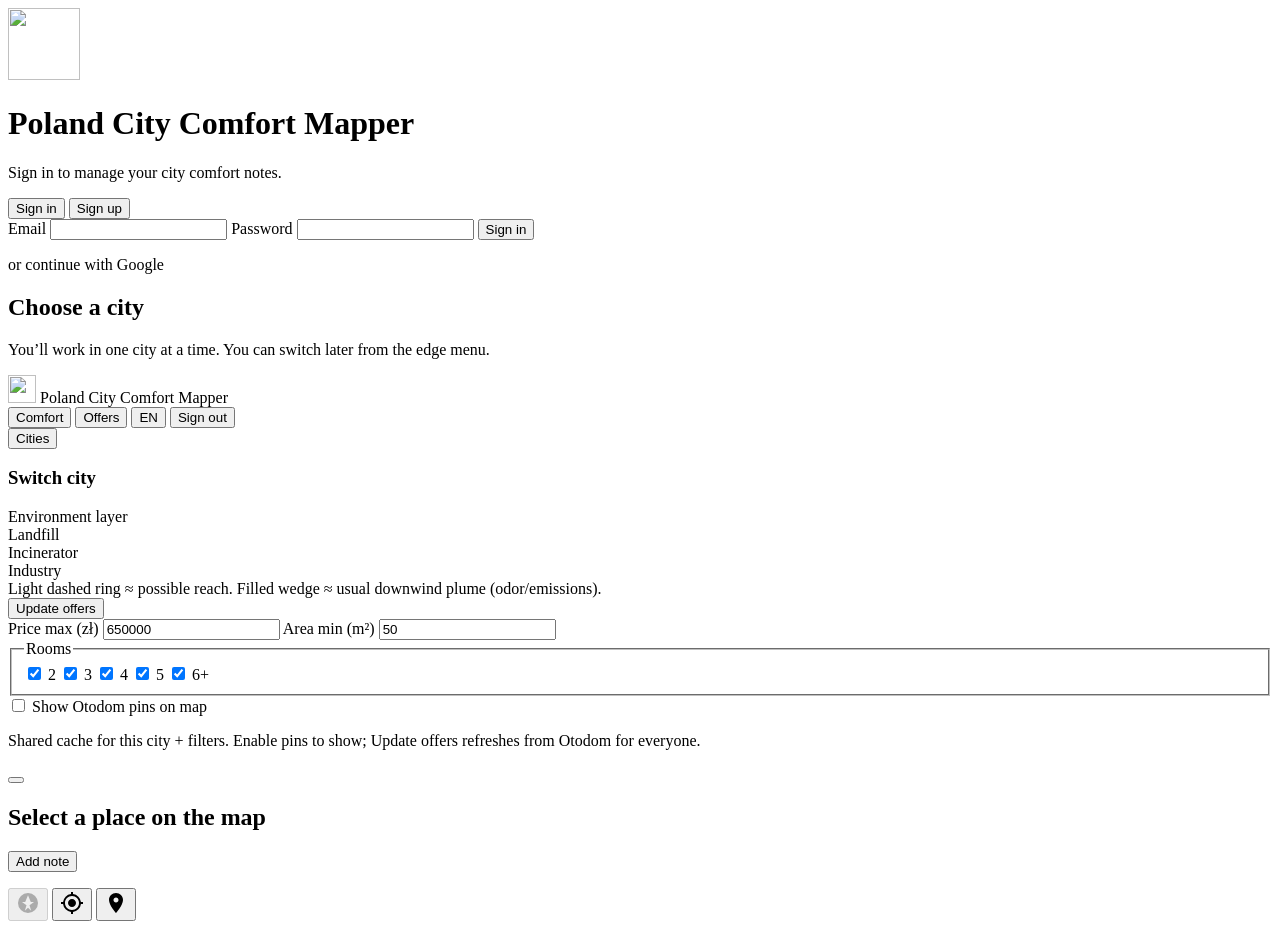
==== src/CityChecker.Api/wwwroot/index.html @ 7ee7e684 "u 1" ====
<!DOCTYPE html>
<html lang="en">
<head>
  <meta charset="UTF-8" />
  <meta name="viewport" content="width=device-width, initial-scale=1, maximum-scale=1, user-scalable=no" />
  <title>Poland City Comfort Mapper</title>
  <link rel="icon" href="/logo.ico" sizes="any" />
  <link rel="icon" href="/logo.svg" type="image/svg+xml" />
  <link rel="apple-touch-icon" href="/logo.svg" />
  <link rel="stylesheet" href="https://unpkg.com/leaflet@1.9.4/dist/leaflet.css" integrity="sha256-p4NxAoJBhIIN+hmNHrzRCf9tD/miZyoHS5obTRR9BMY=" crossorigin="" />
  <link rel="stylesheet" href="/css/app.css?v=rotate1" />
  <script src="https://accounts.google.com/gsi/client" async defer></script>
  <script src="https://unpkg.com/leaflet@1.9.4/dist/leaflet.js" integrity="sha256-20nQCchB9co0qIjJZRGuk2/Z9VM+kNiyxNV1lvTlZBo=" crossorigin=""></script>
  <script src="https://unpkg.com/leaflet-rotate@0.2.8/dist/leaflet-rotate.js" crossorigin=""></script>
</head>
<body>
  <div id="auth-gate" class="auth-gate">
    <div class="auth-card">
      <img src="/logo.svg" alt="" class="auth-logo" width="72" height="72" />
      <h1 data-i18n="appTitle">Poland City Comfort Mapper</h1>
      <p data-i18n="signInHint">Sign in to manage your city comfort notes.</p>
      <div class="auth-tabs" role="tablist">
        <button type="button" id="tab-signin" class="auth-tab active" data-i18n="signIn">Sign in</button>
        <button type="button" id="tab-signup" class="auth-tab" data-i18n="signUp">Sign up</button>
      </div>
      <form id="password-form" class="password-form" method="post" action="#" autocomplete="on">
        <label>
          <span data-i18n="email">Email</span>
          <input id="login-email" name="email" type="email" autocomplete="username" required />
        </label>
        <label>
          <span data-i18n="password">Password</span>
          <input id="login-password" name="password" type="password" autocomplete="current-password" required minlength="8" />
        </label>
        <button type="submit" class="btn primary" id="auth-submit" data-i18n="signIn">Sign in</button>
      </form>
      <p id="auth-or" class="auth-or hidden" data-i18n="orGoogle">or continue with Google</p>
      <div id="google-btn"></div>
      <p id="auth-error" class="error hidden"></p>
    </div>
  </div>

  <div id="app" class="app hidden">
    <div id="city-picker" class="city-picker hidden">
      <div class="city-picker-card">
        <h2 data-i18n="pickCityTitle">Choose a city</h2>
        <p data-i18n="pickCityHint">You’ll work in one city at a time. You can switch later from the edge menu.</p>
        <ul id="city-picker-list" class="city-picker-list"></ul>
      </div>
    </div>
    <header class="topbar">
      <div class="brand">
        <img src="/logo.svg" alt="" class="brand-logo" width="28" height="28" />
        <span data-i18n="appTitle">Poland City Comfort Mapper</span>
      </div>
      <div class="topbar-actions">
        <button type="button" id="map-mode-toggle" class="btn ghost" data-i18n="mapModeComfort">Comfort</button>
        <button type="button" id="offers-toggle" class="btn ghost" data-i18n="offers">Offers</button>
        <button type="button" id="lang-toggle" class="btn ghost" aria-label="Language">EN</button>
        <button type="button" id="sign-out" class="btn ghost" data-i18n="signOut">Sign out</button>
      </div>
    </header>
    <main class="map-wrap">
      <button type="button" id="city-drawer-tab" class="city-drawer-tab" aria-expanded="false">
        <span id="city-drawer-tab-label" data-i18n="citiesTab">Cities</span>
      </button>
      <aside id="city-drawer" class="city-drawer" aria-hidden="true">
        <h3 data-i18n="switchCity">Switch city</h3>
        <ul id="city-drawer-list" class="city-picker-list"></ul>
      </aside>
      <div id="city-drawer-scrim" class="city-drawer-scrim hidden"></div>
      <div id="map"></div>
      <div id="env-legend" class="env-legend hidden" aria-hidden="true">
        <div class="env-legend-title" data-i18n="envLegendTitle">Environment layer</div>
        <div><span class="env-swatch landfill"></span> <span data-i18n="envLandfill">Landfill</span></div>
        <div><span class="env-swatch incinerator"></span> <span data-i18n="envIncinerator">Incinerator</span></div>
        <div><span class="env-swatch factory"></span> <span data-i18n="envIndustrial">Industry</span></div>
        <div class="env-legend-hint" data-i18n="envLegendHint">Light dashed ring ≈ possible reach. Filled wedge ≈ usual downwind plume (odor/emissions).</div>
      </div>
      <aside id="offers-panel" class="housing-panel">
        <button type="button" id="otodom-refresh" class="btn primary" data-i18n="updateOffers">Update offers</button>
        <div class="otodom-box">
          <div class="otodom-filters">
            <label>
              <span data-i18n="otodomPriceMax">Price max (zł)</span>
              <input type="number" id="otodom-price-max" min="0" step="10000" value="650000" />
            </label>
            <label>
              <span data-i18n="otodomAreaMin">Area min (m²)</span>
              <input type="number" id="otodom-area-min" min="0" step="1" value="50" />
            </label>
          </div>
          <fieldset class="otodom-rooms">
            <legend data-i18n="otodomRooms">Rooms</legend>
            <label><input type="checkbox" name="otodom-room" value="TWO" checked /> 2</label>
            <label><input type="checkbox" name="otodom-room" value="THREE" checked /> 3</label>
            <label><input type="checkbox" name="otodom-room" value="FOUR" checked /> 4</label>
            <label><input type="checkbox" name="otodom-room" value="FIVE" checked /> 5</label>
            <label><input type="checkbox" name="otodom-room" value="SIX_OR_MORE" checked /> 6+</label>
          </fieldset>
          <label class="otodom-toggle">
            <input type="checkbox" id="otodom-show" />
            <span data-i18n="otodomShow">Show Otodom pins on map</span>
          </label>
          <p id="otodom-status" class="muted otodom-status" data-i18n="otodomHint">Shared cache for this city + filters. Enable pins to show; Update offers refreshes from Otodom for everyone.</p>
        </div>
        <ul id="housing-offers-list" class="housing-list"></ul>
      </aside>
    </main>
    <aside id="sheet" class="sheet sheet-half">
      <div class="sheet-chrome">
        <button type="button" class="sheet-handle" id="sheet-handle" data-i18n-aria="sheetExpand">
          <span class="sheet-handle-bar" aria-hidden="true"></span>
        </button>
        <div class="sheet-header">
          <h2 id="sheet-title" data-i18n="selectPlace">Select a place on the map</h2>
          <button type="button" id="add-note-btn" class="btn primary hidden" data-i18n="addNote">Add note</button>
        </div>
        <div id="sheet-meta" class="sheet-meta"></div>
      </div>
      <div class="sheet-body">
        <ul id="notes-list" class="notes-list"></ul>
      </div>
    </aside>
    <div id="map-fabs" class="map-fabs">
      <button type="button" id="reset-north-btn" class="locate-me-btn reset-north-btn" data-i18n-title="resetNorth" title="Reset north" disabled>
        <svg viewBox="0 0 24 24" width="24" height="24" aria-hidden="true"><path fill="currentColor" d="M12 2a10 10 0 1 0 0 20 10 10 0 0 0 0-20zm0 2.2L14.8 11H18l-4.5 3.3 1.7 5.5L12 16.8 8.8 19.8l1.7-5.5L6 11h3.2L12 4.2z"/></svg>
      </button>
      <button type="button" id="locate-me-btn" class="locate-me-btn" data-i18n-title="locateMe" title="Show my location">
        <svg viewBox="0 0 24 24" width="24" height="24" aria-hidden="true"><path fill="currentColor" d="M12 8c-2.21 0-4 1.79-4 4s1.79 4 4 4 4-1.79 4-4-1.79-4-4-4zm8.94 3A8.994 8.994 0 0 0 13 3.06V1h-2v2.06A8.994 8.994 0 0 0 3.06 11H1v2h2.06A8.994 8.994 0 0 0 11 20.94V23h2v-2.06A8.994 8.994 0 0 0 20.94 13H23v-2h-2.06zM12 19c-3.87 0-7-3.13-7-7s3.13-7 7-7 7 3.13 7 7-3.13 7-7 7z"/></svg>
      </button>
      <button type="button" id="place-note-fab" class="place-note-fab hidden" data-i18n-title="placeNoteFab" title="Drag to map to add point note">
        <svg viewBox="0 0 24 24" width="24" height="24" aria-hidden="true"><path fill="currentColor" d="M12 2C8.13 2 5 5.13 5 9c0 5.25 7 13 7 13s7-7.75 7-13c0-3.87-3.13-7-7-7zm0 9.5c-1.38 0-2.5-1.12-2.5-2.5s1.12-2.5 2.5-2.5 2.5 1.12 2.5 2.5-1.12 2.5-2.5 2.5z"/></svg>
      </button>
    </div>
    <div id="place-note-ghost" class="place-note-ghost hidden" aria-hidden="true"></div>
  </div>

  <dialog id="note-dialog" class="note-dialog">
    <form id="note-form" method="dialog">
      <h3 id="note-dialog-title" data-i18n="addNote">Add note</h3>
      <label>
        <span data-i18n="noteText">Note</span>
        <div class="note-text-wrap">
          <textarea id="note-text" rows="4" required maxlength="4000"></textarea>
          <button type="button" id="note-voice-btn" class="btn ghost note-voice-btn hidden"
                  data-i18n-title="voiceInputStart" aria-pressed="false">
            <svg viewBox="0 0 24 24" width="20" height="20" aria-hidden="true"><path fill="currentColor" d="M12 14c1.66 0 3-1.34 3-3V5c0-1.66-1.34-3-3-3S9 3.34 9 5v6c0 1.66 1.34 3 3 3zm5-3c0 2.76-2.24 5-5 5s-5-2.24-5-5H5c0 3.53 2.61 6.43 6 6.92V21h2v-3.08c3.39-.49 6-3.39 6-6.92h-2z"/></svg>
          </button>
        </div>
        <span id="note-voice-status" class="note-voice-status hidden" aria-live="polite"></span>
      </label>
      <label>
        <span data-i18n="scoreOverall">Overall (1–10)</span>
        <input type="range" id="score-overall" min="1" max="10" value="7" />
        <output id="score-overall-out">7</output>
      </label>
      <label id="note-radius-wrap" class="hidden">
        <span data-i18n="radiusMeters">Radius (m)</span>
        <input type="number" id="note-radius" min="5" max="2000" step="1" value="50" />
      </label>
      <div id="note-photos-wrap" class="note-photos-wrap hidden">
        <span data-i18n="notePhotos">Photos</span>
        <div id="note-photos-thumbs" class="note-photos-thumbs"></div>
        <label id="note-photo-add" class="btn ghost note-photo-add">
          <input type="file" id="note-photos-input" accept="image/*" multiple />
          <span data-i18n="notePhotosAdd">Add photos</span>
        </label>
        <span id="note-photos-status" class="note-voice-status hidden"></span>
      </div>
      <div class="criteria-grid">
        <label><span data-i18n="scoreNature">Nature</span><input type="number" id="score-nature" min="1" max="10" placeholder="—" /></label>
        <label><span data-i18n="scoreShops">Shops</span><input type="number" id="score-shops" min="1" max="10" placeholder="—" /></label>
        <label><span data-i18n="scoreTransport">Transport</span><input type="number" id="score-transport" min="1" max="10" placeholder="—" /></label>
        <label><span data-i18n="scoreSafety">Safety</span><input type="number" id="score-safety" min="1" max="10" placeholder="—" /></label>
      </div>
      <div class="dialog-actions">
        <button type="button" id="note-cancel" class="btn ghost" data-i18n="cancel">Cancel</button>
        <button type="submit" class="btn primary" data-i18n="save">Save</button>
      </div>
    </form>
  </dialog>

  <script type="module" src="/js/app.js?v=rotate1"></script>
</body>
</html>
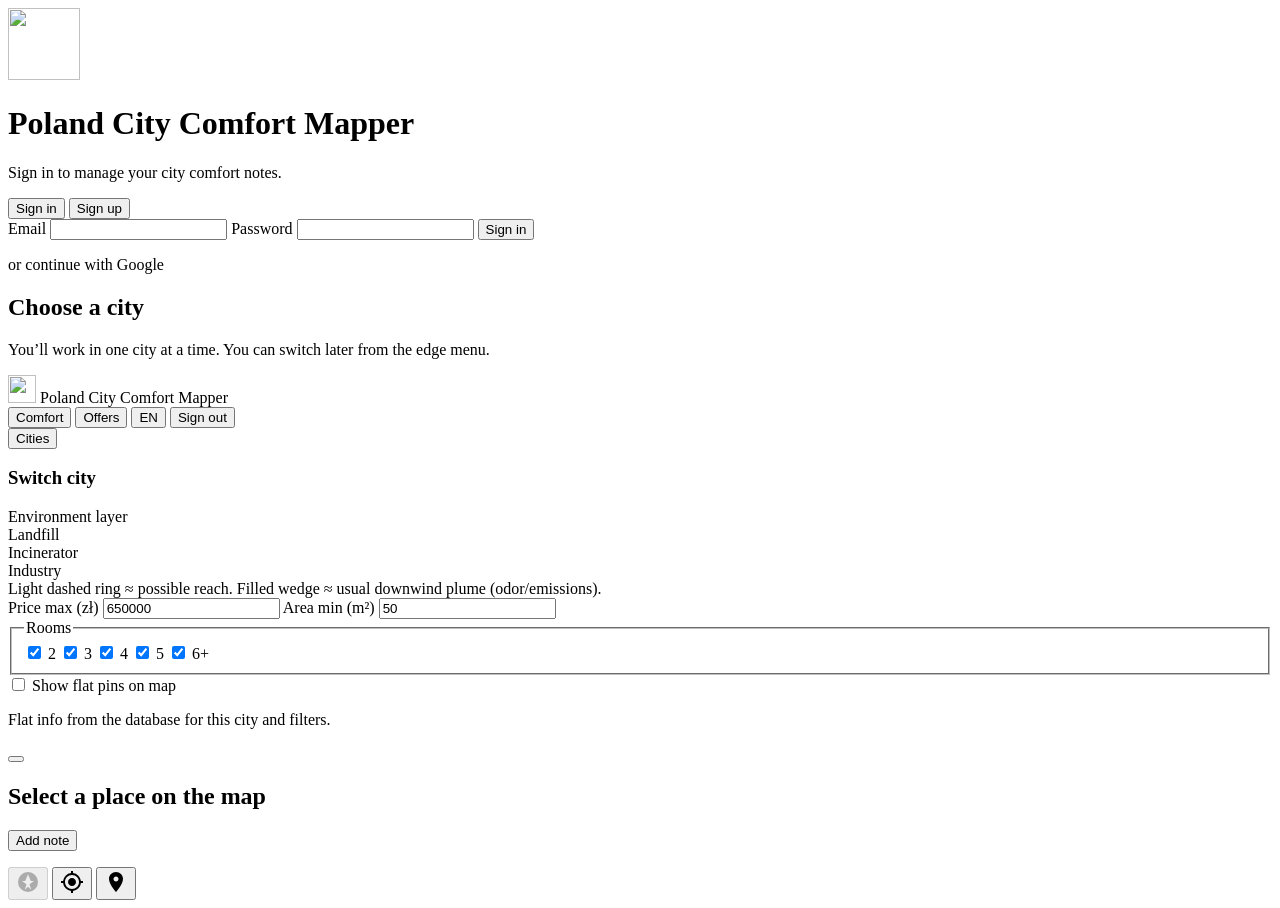
==== commit 5c90cceb: "updates" ====
--- a/src/CityChecker.Api/wwwroot/index.html
+++ b/src/CityChecker.Api/wwwroot/index.html
@@ -8,7 +8,7 @@
   <link rel="icon" href="/logo.svg" type="image/svg+xml" />
   <link rel="apple-touch-icon" href="/logo.svg" />
   <link rel="stylesheet" href="https://unpkg.com/leaflet@1.9.4/dist/leaflet.css" integrity="sha256-p4NxAoJBhIIN+hmNHrzRCf9tD/miZyoHS5obTRR9BMY=" crossorigin="" />
-  <link rel="stylesheet" href="/css/app.css?v=rotate1" />
+  <link rel="stylesheet" href="/css/app.css?v=fpcache1" />
   <script src="https://accounts.google.com/gsi/client" async defer></script>
   <script src="https://unpkg.com/leaflet@1.9.4/dist/leaflet.js" integrity="sha256-20nQCchB9co0qIjJZRGuk2/Z9VM+kNiyxNV1lvTlZBo=" crossorigin=""></script>
   <script src="https://unpkg.com/leaflet-rotate@0.2.8/dist/leaflet-rotate.js" crossorigin=""></script>
@@ -78,31 +78,30 @@
         <div class="env-legend-hint" data-i18n="envLegendHint">Light dashed ring ≈ possible reach. Filled wedge ≈ usual downwind plume (odor/emissions).</div>
       </div>
       <aside id="offers-panel" class="housing-panel">
-        <button type="button" id="otodom-refresh" class="btn primary" data-i18n="updateOffers">Update offers</button>
-        <div class="otodom-box">
-          <div class="otodom-filters">
+        <div class="flat-box">
+          <div class="flat-filters">
             <label>
-              <span data-i18n="otodomPriceMax">Price max (zł)</span>
-              <input type="number" id="otodom-price-max" min="0" step="10000" value="650000" />
+              <span data-i18n="flatPriceMax">Price max (zł)</span>
+              <input type="number" id="flat-price-max" min="0" step="10000" value="650000" />
             </label>
             <label>
-              <span data-i18n="otodomAreaMin">Area min (m²)</span>
-              <input type="number" id="otodom-area-min" min="0" step="1" value="50" />
+              <span data-i18n="flatAreaMin">Area min (m²)</span>
+              <input type="number" id="flat-area-min" min="0" step="1" value="50" />
             </label>
           </div>
-          <fieldset class="otodom-rooms">
-            <legend data-i18n="otodomRooms">Rooms</legend>
-            <label><input type="checkbox" name="otodom-room" value="TWO" checked /> 2</label>
-            <label><input type="checkbox" name="otodom-room" value="THREE" checked /> 3</label>
-            <label><input type="checkbox" name="otodom-room" value="FOUR" checked /> 4</label>
-            <label><input type="checkbox" name="otodom-room" value="FIVE" checked /> 5</label>
-            <label><input type="checkbox" name="otodom-room" value="SIX_OR_MORE" checked /> 6+</label>
+          <fieldset class="flat-rooms">
+            <legend data-i18n="flatRooms">Rooms</legend>
+            <label><input type="checkbox" name="flat-room" value="TWO" checked /> 2</label>
+            <label><input type="checkbox" name="flat-room" value="THREE" checked /> 3</label>
+            <label><input type="checkbox" name="flat-room" value="FOUR" checked /> 4</label>
+            <label><input type="checkbox" name="flat-room" value="FIVE" checked /> 5</label>
+            <label><input type="checkbox" name="flat-room" value="SIX_OR_MORE" checked /> 6+</label>
           </fieldset>
-          <label class="otodom-toggle">
-            <input type="checkbox" id="otodom-show" />
-            <span data-i18n="otodomShow">Show Otodom pins on map</span>
+          <label class="flat-toggle">
+            <input type="checkbox" id="flat-show" />
+            <span data-i18n="flatShow">Show flat pins on map</span>
           </label>
-          <p id="otodom-status" class="muted otodom-status" data-i18n="otodomHint">Shared cache for this city + filters. Enable pins to show; Update offers refreshes from Otodom for everyone.</p>
+          <p id="flat-status" class="muted flat-status" data-i18n="flatHint">Flat info from the database for this city and filters.</p>
         </div>
         <ul id="housing-offers-list" class="housing-list"></ul>
       </aside>
@@ -181,6 +180,6 @@
     </form>
   </dialog>
 
-  <script type="module" src="/js/app.js?v=rotate1"></script>
+  <script type="module" src="/js/app.js?v=flats1"></script>
 </body>
 </html>
